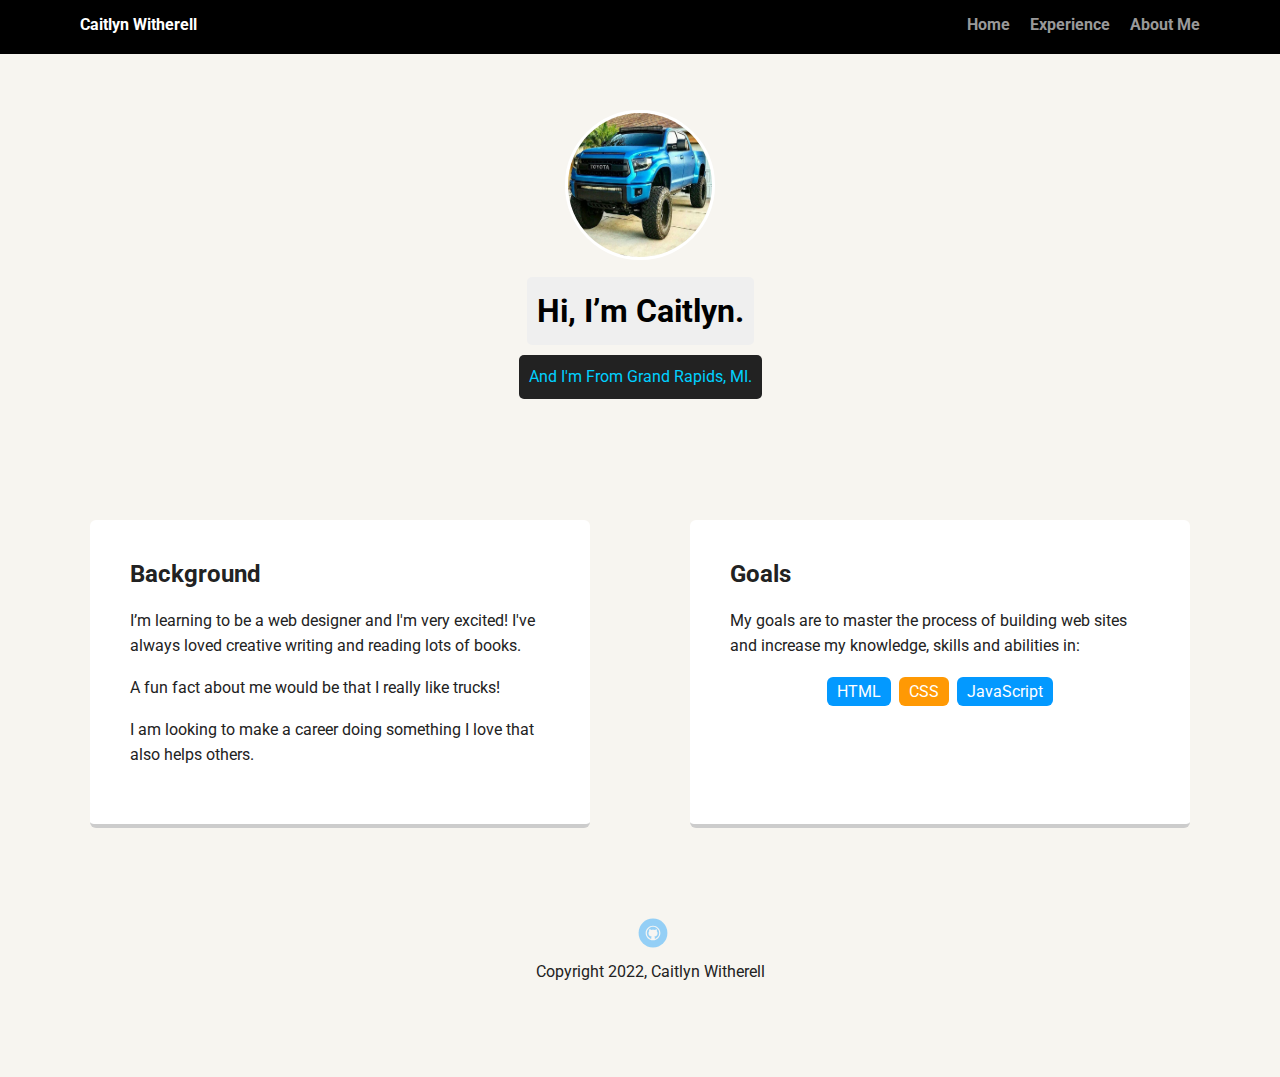
==== portfolio_update_v1/index.html @ 990b459e "New writing" ====
<!doctype html>
<html lang="en">
<head>
  <meta charset="utf-8">
  <title>Caitlyn Witherell's Profile</title>
  <meta name="viewport" content="width=device-width, initial-scale=1.0">
  <link rel="stylesheet" href="styles.css">
  <link href="https://fonts.googleapis.com/css?family=Muli%7CRoboto:400,300,500,700,900" rel="stylesheet"></head>
  <body>

    <div class="main-nav">
        <ul class="nav">
          <li class="name">Caitlyn Witherell</li>
          <li><a href="#">Home</a></li>
          <li><a href="experience.html">Experience</a></li>
          <li><a href="about.me.html">About Me</a></li>
        </ul>
    </div>

    <header>
      <img src="Photos/Tundra.jpg" alt="Toyota Tundra Truck" class="profile-image">
      <h1 class="tag name">Hi, I’m Caitlyn.</h1>
      <p class="tag location">And I'm From Grand Rapids, MI.</p>
    </header>

    <main class="flex">
      <div class="card">
        <h2>Background</h2>
        <p>I’m learning to be a web designer and I'm very excited! I've always loved creative writing and reading lots of books. </p>
        <p>A fun fact about me would be that I really like trucks!</p>
        <p>I am looking to make a career doing something I love that also helps others. </p>
      </div> 

      <div class="card">
        <h2>Goals</h2>
        <p>My goals are to master the process of building web sites and increase my knowledge, skills and abilities in:</p>
        <ul class="skills">
          <li>HTML</li>
          <li>CSS</li>
          <li>JavaScript</li>
        </ul>
      </div> 

    </main>
    <footer>
      <ul>
        <li><a href="https://github.com/critter1996" target="_blank" class="social github">Github</a></li>
      </ul>
      <p class="copyright">Copyright 2022, Caitlyn Witherell</p>
    </footer>
  </body>
  </html>
---- portfolio_update_v1/styles.css ----
/* Global Layout Set-up */
* { 
  box-sizing: border-box;
}
  
body {
  margin: 0;
  padding: 0;
  text-align: center;
  font-family: 'Roboto', sans-serif;
  color: #222;
  background: #f7f5f0;
}
/* Link Styles */

a {
  text-decoration: none;
  color: #999;
}
a:hover {
  color: #6633ff;
}

/* Section Styles */

.main-nav {
  width: 100%;
  background: black;
  min-height: 30px;
  padding: 10px;
  position: fixed;
  text-align: center;
}
.nav {
  display: flex;
  justify-content: space-around;
  font-weight: 700;
  list-style-type: none;
  margin: 0 auto;
  padding: 0;
}

.nav .name {
    display: block;
    margin-right: auto;
    color: white;
}
.nav li {
  padding: 5px 10px 10px 10px;
}
.nav a {
  transition: all .5s;
}
.nav a:hover {
  color: white
}

header {
  text-align: center;
  background: url('Photos/GRatNight.jpg') no-repeat top center ;
  background-size: cover;
  overflow: hidden;
  padding-top: 60px;
}
header {
  line-height: 1.5;
}
header .profile-image {
  margin-top: 50px;
  width: 150px;
  height: 150px;
  border-radius: 50%;
  border: 3px solid white;
  transition: all .5s;
}
header .profile-image:hover {
  transform: scale(1.2) rotate(5deg);
}
.tag {
  background-color: #efefef;
  color: black;
  padding: 10px;
  border-radius: 5px;
  display: table;
  margin: 10px auto;
} 
.location {
  background-color: #222;
  color: rgb(0, 208, 255);
}
.card {
  margin: 30px;
  padding: 20px 40px 40px;
  max-width: 500px;
  text-align: left;
  background: #fff;
  border-bottom: 4px solid #ccc;
  border-radius: 6px;
  transition: all .5s;
}
.card:hover {
  border-color: #ff99ff;
}

ul.skills {
  padding: 0;
  text-align: center;
}

.skills li {
  border-radius: 6px;
  display: inline-block;
  background: #ff9904;
  color: white;
  padding: 5px 10px;
  margin: 2px;
}

.skills li:nth-child(odd) {
  background: #0399ff;
}

footer {
  width: 100%;
  min-height: 30px;
  padding: 20px 0 40px 20px;
}

footer .copyright {
  top: -8px;
  font-size: .75em;
}

footer ul {
  list-style-type: none;
  margin: 0;
  padding: 0;
}

footer ul li {
  display: inline-block;
}

a.social {
  display: inline-block;
  text-indent: -9999px;
  margin-left: 5px;
  width: 30px;
  height: 30px;
  background-size: 30px 30px;
  opacity: .4;
  transition: all .5s;
}
a.twitter {
  background-image: url(images/twitter.svg);
}
a.linkedin {
  background-image: url(images/linkedin.svg);
}
a.github {
  background-image: url(images/github.svg);
}
a.social:hover {
  opacity: 1;
}
.clearfix {
  clear: both;
}

/* Styles for larger screens */
@media screen and (min-width: 720px) {
  
  .flex {
      display: -ms-flexbox;      /* TWEENER - IE 10 */
      display: flex; 
      max-width: 1200px;
      -ms-flex-pack: distribute;
      justify-content: space-around;
      margin: 0 auto;
  }

  header {
    min-height: 470px;
  }

  .nav {
    max-width: 1200px;
    padding: 0 30px;
  }


  main {
    padding-top: 20px;
  }

  main p {
    line-height: 1.6em;
  }

  footer {
    font-size: 1.3em;
    max-width: 1200px;
    margin: 40px auto;
  }

}
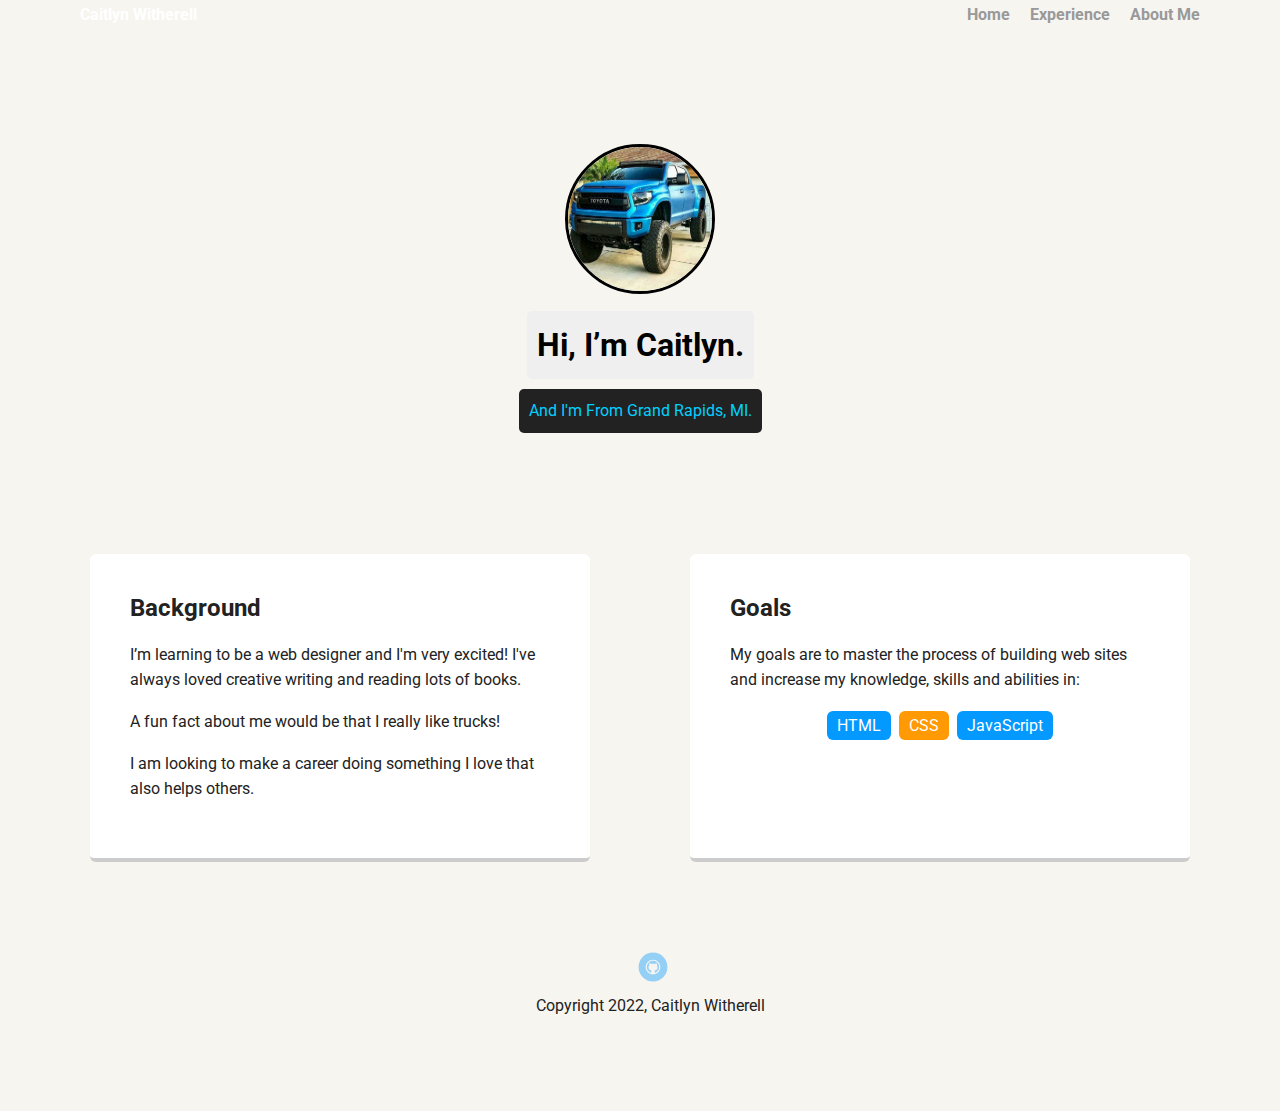
==== commit fb94393c: "Div nav to nav" ====
--- a/portfolio_update_v1/index.html
+++ b/portfolio_update_v1/index.html
@@ -8,14 +8,13 @@
   <link href="https://fonts.googleapis.com/css?family=Muli%7CRoboto:400,300,500,700,900" rel="stylesheet"></head>
   <body>
 
-    <div class="main-nav">
+    <nav>
         <ul class="nav">
           <li class="name">Caitlyn Witherell</li>
           <li><a href="#">Home</a></li>
           <li><a href="experience.html">Experience</a></li>
           <li><a href="about.me.html">About Me</a></li>
         </ul>
-    </div>
 
     <header>
       <img src="Photos/Tundra.jpg" alt="Toyota Tundra Truck" class="profile-image">
--- a/portfolio_update_v1/styles.css
+++ b/portfolio_update_v1/styles.css
@@ -70,7 +70,7 @@
   width: 150px;
   height: 150px;
   border-radius: 50%;
-  border: 3px solid white;
+  border: 3px solid black;
   transition: all .5s;
 }
 header .profile-image:hover {
@@ -151,12 +151,7 @@
   opacity: .4;
   transition: all .5s;
 }
-a.twitter {
-  background-image: url(images/twitter.svg);
-}
-a.linkedin {
-  background-image: url(images/linkedin.svg);
-}
+
 a.github {
   background-image: url(images/github.svg);
 }
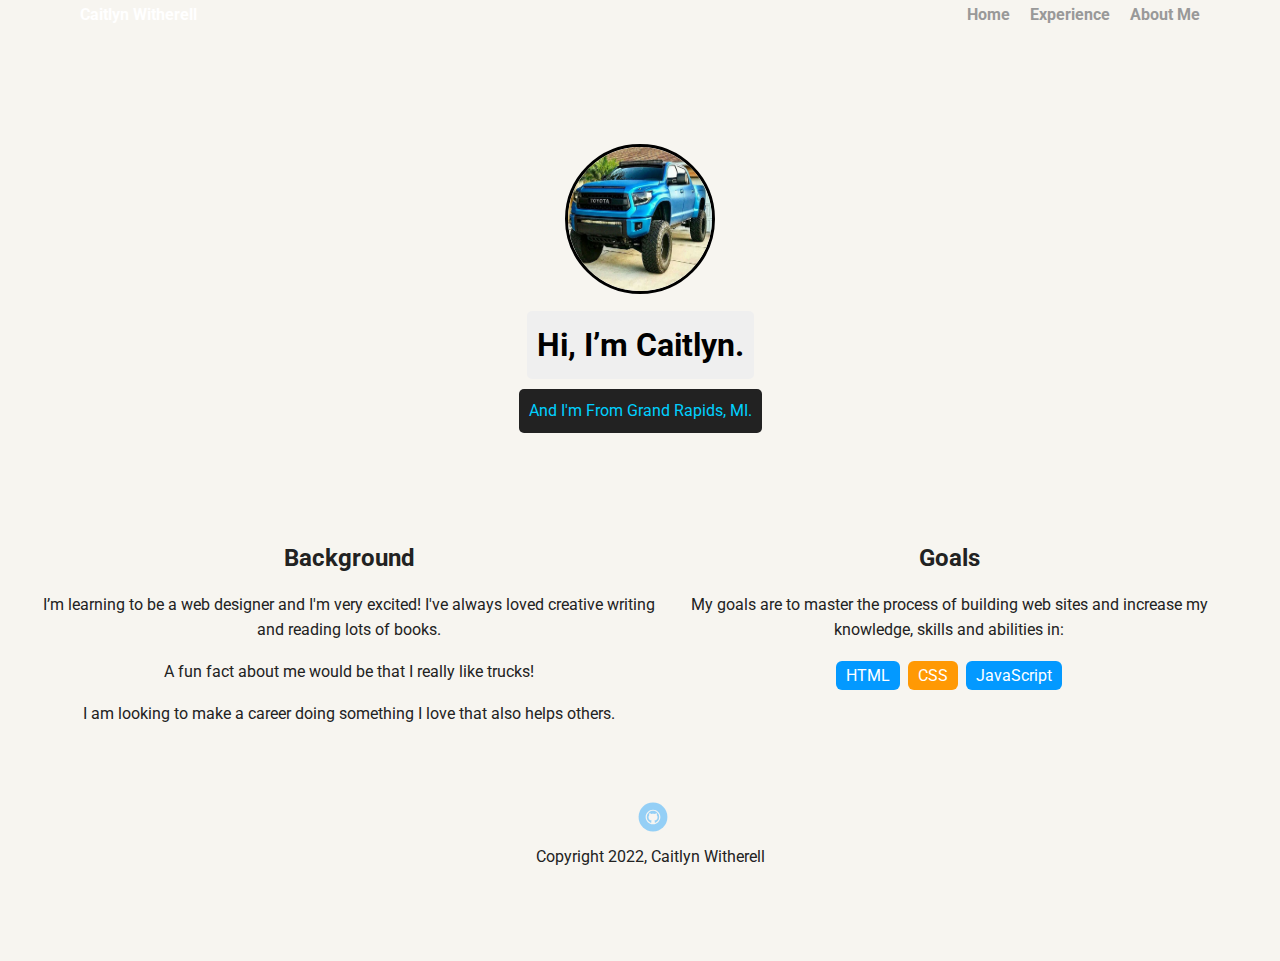
==== commit 66d34c5c: "Classes" ====
--- a/portfolio_update_v1/index.html
+++ b/portfolio_update_v1/index.html
@@ -15,6 +15,7 @@
           <li><a href="experience.html">Experience</a></li>
           <li><a href="about.me.html">About Me</a></li>
         </ul>
+        </nav>
 
     <header>
       <img src="Photos/Tundra.jpg" alt="Toyota Tundra Truck" class="profile-image">
@@ -23,14 +24,14 @@
     </header>
 
     <main class="flex">
-      <div class="card">
+      <article>
         <h2>Background</h2>
         <p>I’m learning to be a web designer and I'm very excited! I've always loved creative writing and reading lots of books. </p>
         <p>A fun fact about me would be that I really like trucks!</p>
         <p>I am looking to make a career doing something I love that also helps others. </p>
-      </div> 
+      </article> 
 
-      <div class="card">
+      <article>
         <h2>Goals</h2>
         <p>My goals are to master the process of building web sites and increase my knowledge, skills and abilities in:</p>
         <ul class="skills">
@@ -38,7 +39,7 @@
           <li>CSS</li>
           <li>JavaScript</li>
         </ul>
-      </div> 
+      </article> 
 
     </main>
     <footer>
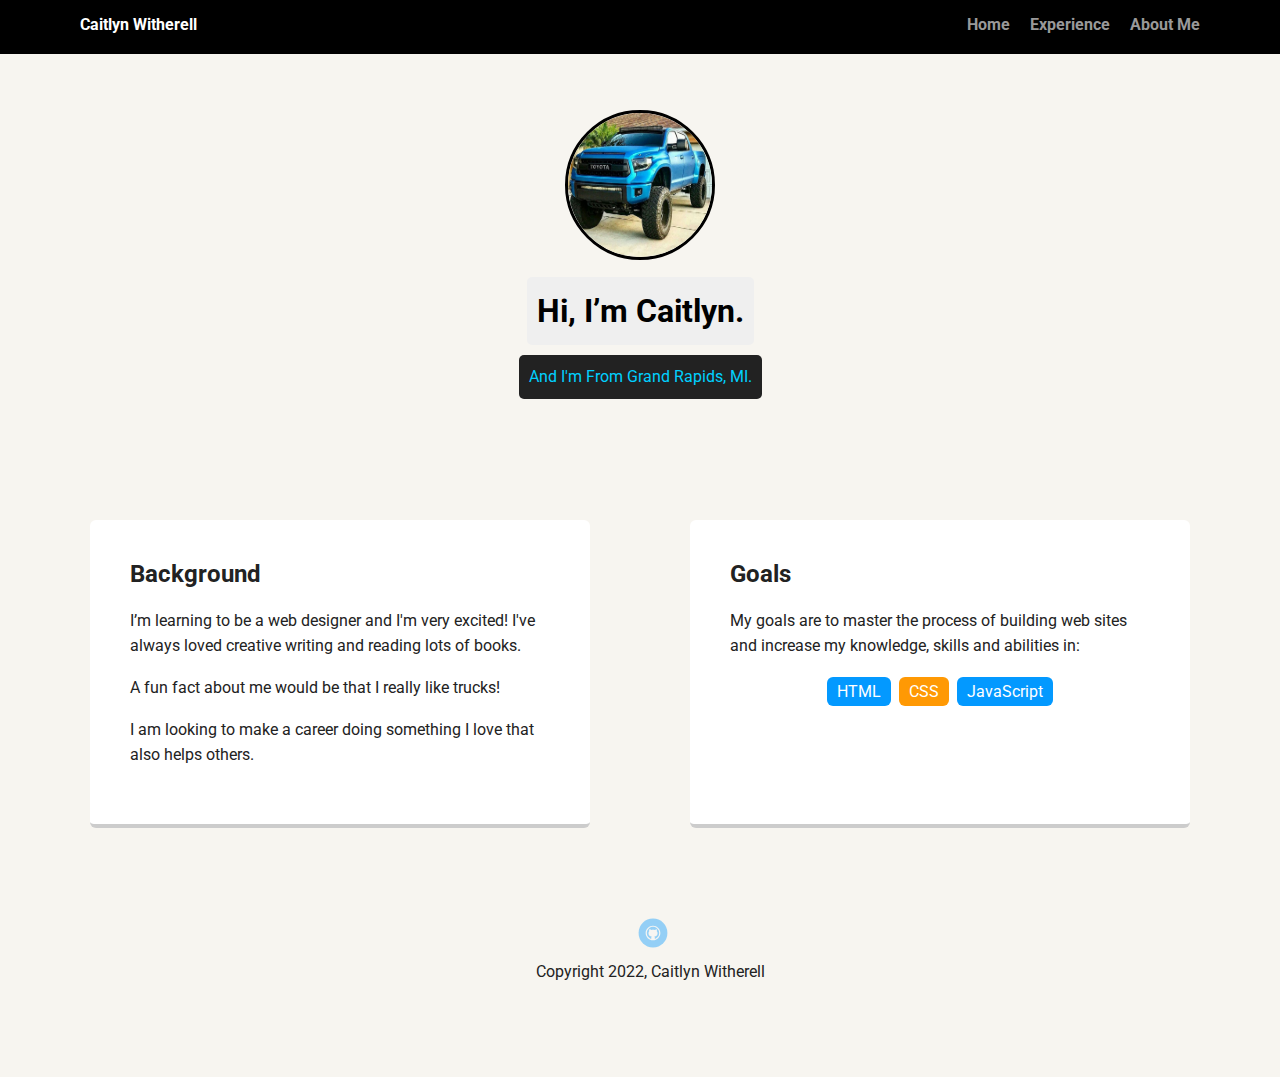
==== commit 36b7a8b5: "Fixed nav color change & borders" ====
--- a/portfolio_update_v1/index.html
+++ b/portfolio_update_v1/index.html
@@ -8,14 +8,14 @@
   <link href="https://fonts.googleapis.com/css?family=Muli%7CRoboto:400,300,500,700,900" rel="stylesheet"></head>
   <body>
 
-    <nav>
+    <div class="main-nav">
         <ul class="nav">
           <li class="name">Caitlyn Witherell</li>
           <li><a href="#">Home</a></li>
           <li><a href="experience.html">Experience</a></li>
           <li><a href="about.me.html">About Me</a></li>
         </ul>
-        </nav>
+    </div>
 
     <header>
       <img src="Photos/Tundra.jpg" alt="Toyota Tundra Truck" class="profile-image">
@@ -24,14 +24,14 @@
     </header>
 
     <main class="flex">
-      <article>
+      <div class="card">
         <h2>Background</h2>
         <p>I’m learning to be a web designer and I'm very excited! I've always loved creative writing and reading lots of books. </p>
         <p>A fun fact about me would be that I really like trucks!</p>
         <p>I am looking to make a career doing something I love that also helps others. </p>
-      </article> 
+      </div> 
 
-      <article>
+      <div class="card">
         <h2>Goals</h2>
         <p>My goals are to master the process of building web sites and increase my knowledge, skills and abilities in:</p>
         <ul class="skills">
@@ -39,7 +39,7 @@
           <li>CSS</li>
           <li>JavaScript</li>
         </ul>
-      </article> 
+      </div> 
 
     </main>
     <footer>
--- a/portfolio_update_v1/styles.css
+++ b/portfolio_update_v1/styles.css
@@ -74,7 +74,7 @@
   transition: all .5s;
 }
 header .profile-image:hover {
-  transform: scale(1.2) rotate(5deg);
+  transform: scale(1.8) rotate(5deg);
 }
 .tag {
   background-color: #efefef;
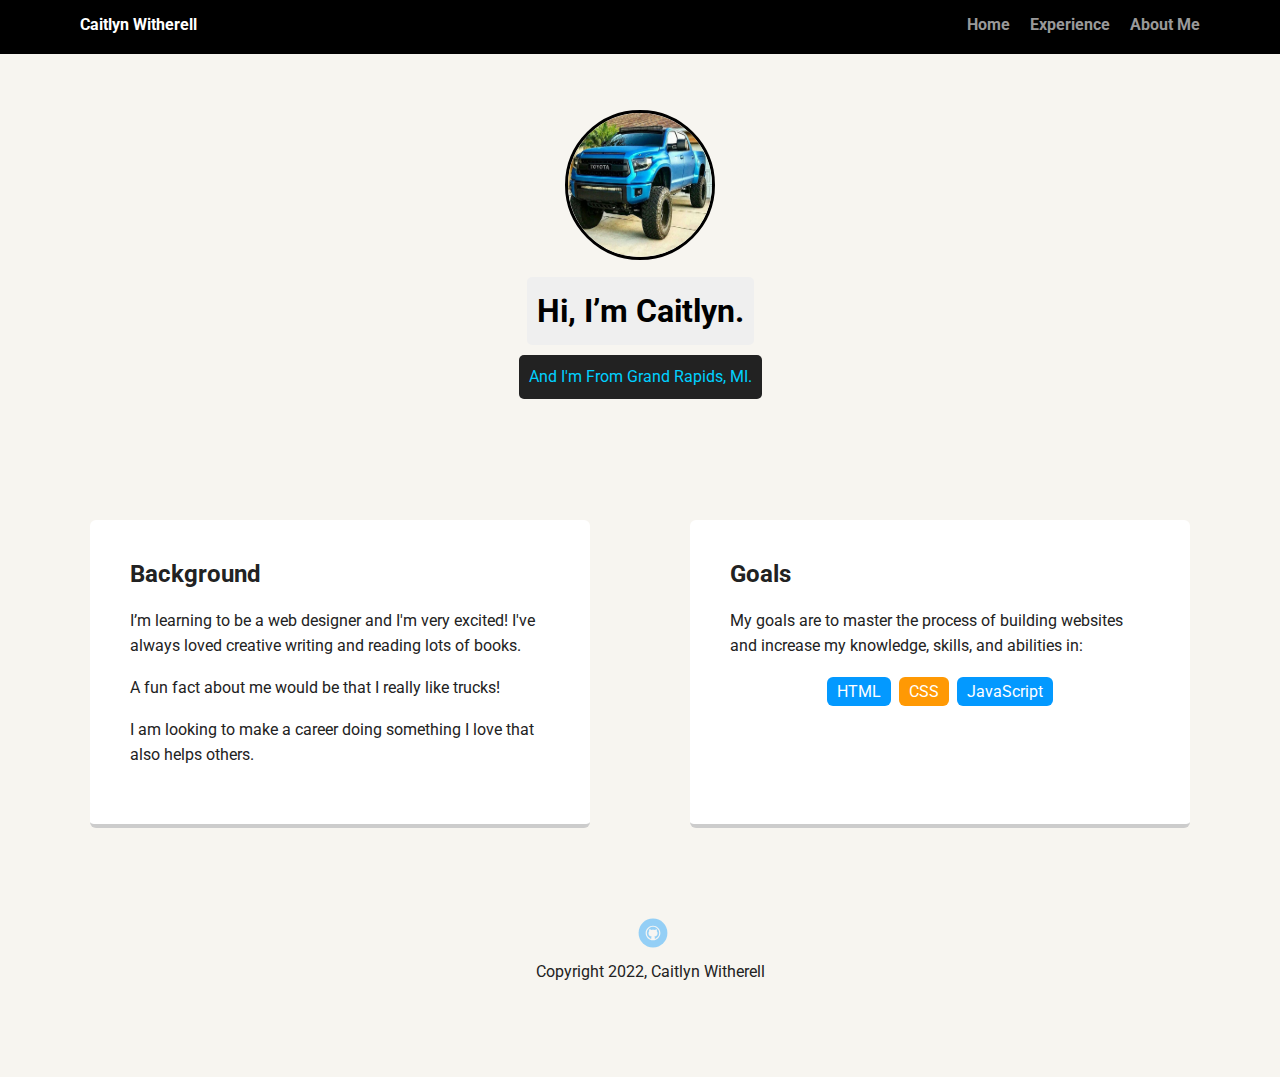
==== commit 24a4250a: "corrected typos in index" ====
--- a/portfolio_update_v1/index.html
+++ b/portfolio_update_v1/index.html
@@ -8,14 +8,14 @@
   <link href="https://fonts.googleapis.com/css?family=Muli%7CRoboto:400,300,500,700,900" rel="stylesheet"></head>
   <body>
 
-    <div class="main-nav">
+    <nav class="main-nav">
         <ul class="nav">
           <li class="name">Caitlyn Witherell</li>
           <li><a href="#">Home</a></li>
           <li><a href="experience.html">Experience</a></li>
           <li><a href="about.me.html">About Me</a></li>
         </ul>
-    </div>
+    </nav>
 
     <header>
       <img src="Photos/Tundra.jpg" alt="Toyota Tundra Truck" class="profile-image">
@@ -24,22 +24,22 @@
     </header>
 
     <main class="flex">
-      <div class="card">
+      <article class="card">
         <h2>Background</h2>
         <p>I’m learning to be a web designer and I'm very excited! I've always loved creative writing and reading lots of books. </p>
         <p>A fun fact about me would be that I really like trucks!</p>
         <p>I am looking to make a career doing something I love that also helps others. </p>
-      </div> 
+      </article> 
 
-      <div class="card">
+      <article class="card">
         <h2>Goals</h2>
-        <p>My goals are to master the process of building web sites and increase my knowledge, skills and abilities in:</p>
+        <p>My goals are to master the process of building websites and increase my knowledge, skills, and abilities in:</p>
         <ul class="skills">
           <li>HTML</li>
           <li>CSS</li>
           <li>JavaScript</li>
         </ul>
-      </div> 
+      </article> 
 
     </main>
     <footer>
